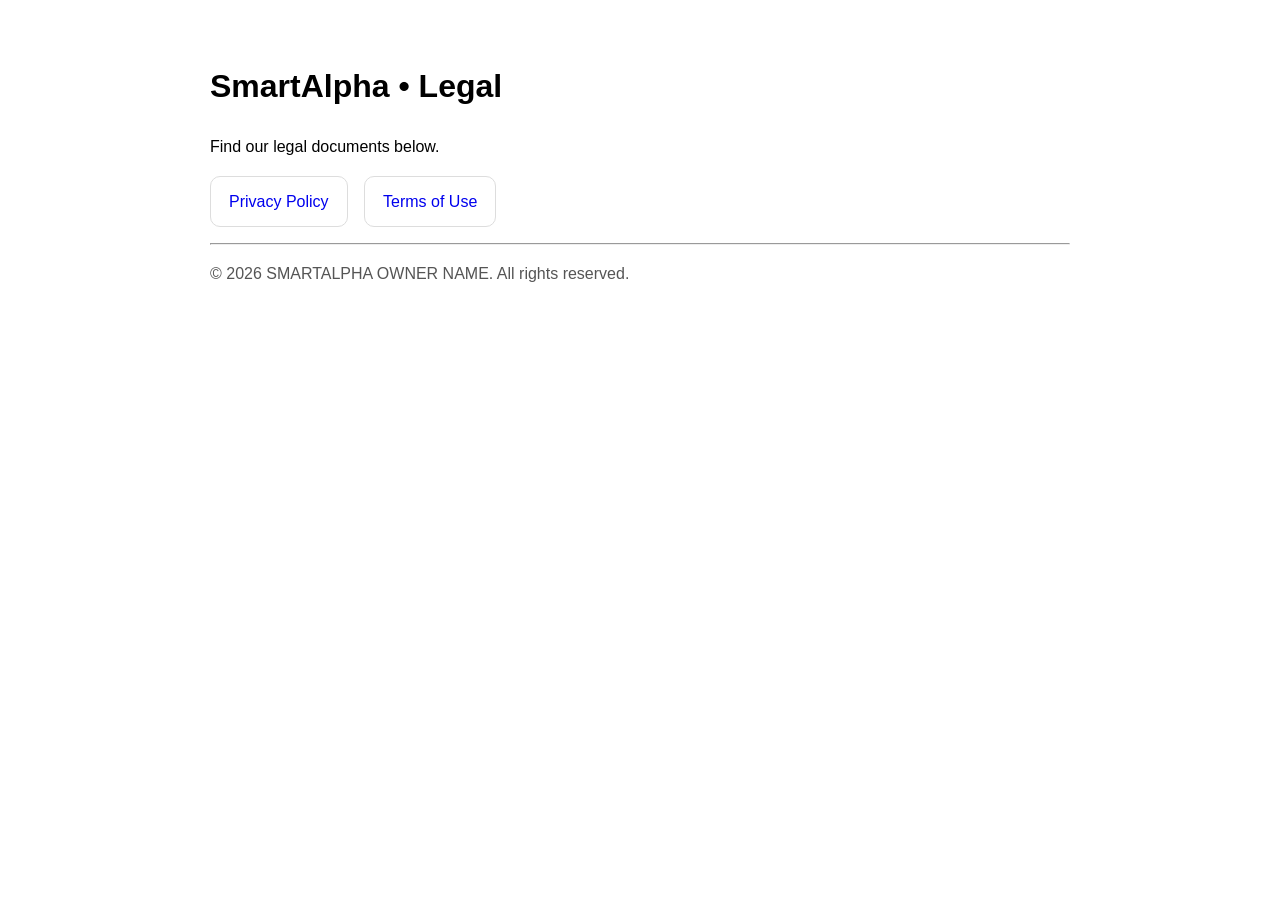
==== index.html @ f587d9b7 "legal index.html" ====
<!doctype html>
<html lang="en">
<head>
  <meta charset="utf-8" />
  <meta name="viewport" content="width=device-width,initial-scale=1" />
  <title>SmartAlpha • Legal</title>
  <meta name="description" content="SmartAlpha Legal: Terms of Use and Privacy Policy">
  <style>
    body {font-family: -apple-system,BlinkMacSystemFont,Segoe UI,Roboto,Helvetica,Arial,Apple Color Emoji,Noto Color Emoji,sans-serif; margin:0; padding:40px; line-height:1.6;}
    .wrap {max-width:860px; margin:0 auto;}
    a.button {display:inline-block; padding:12px 18px; border:1px solid #ddd; border-radius:10px; text-decoration:none; margin-right:12px;}
  </style>
</head>
<body>
  <div class="wrap">
    <h1>SmartAlpha • Legal</h1>
    <p>Find our legal documents below.</p>
    <p>
      <a class="button" href="/privacy">Privacy Policy</a>
      <a class="button" href="/terms">Terms of Use</a>
    </p>
    <hr />
    <p style="color:#555">© <span id="y"></span> SMARTALPHA OWNER NAME. All rights reserved.</p>
  </div>
  <script>document.getElementById('y').textContent = new Date().getFullYear();</script>
</body>
</html>
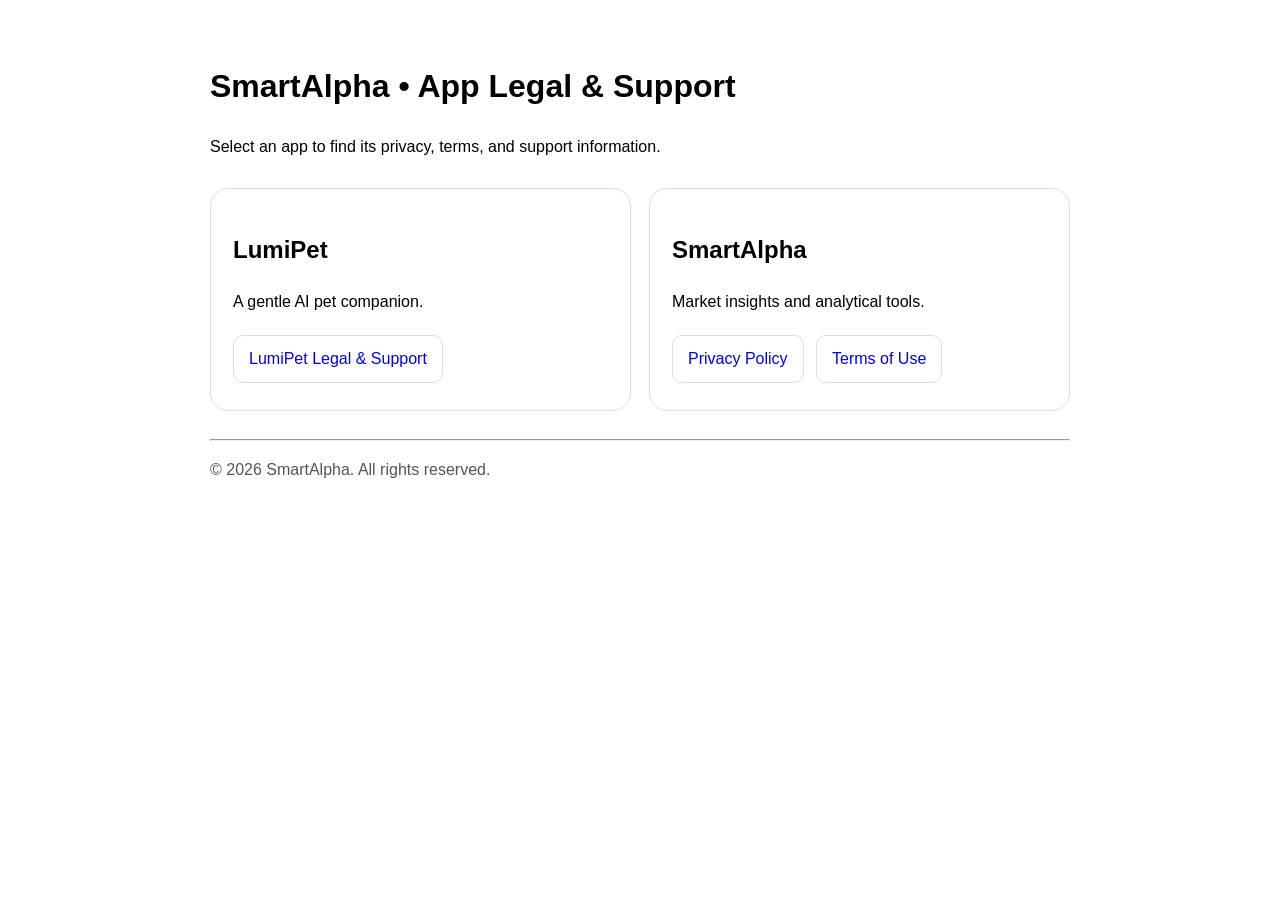
==== commit bfd0ca7f: "feat: publish LumiPet legal and support pages" ====
--- a/index.html
+++ b/index.html
@@ -3,26 +3,36 @@
 <head>
   <meta charset="utf-8" />
   <meta name="viewport" content="width=device-width,initial-scale=1" />
-  <title>SmartAlpha • Legal</title>
-  <meta name="description" content="SmartAlpha Legal: Terms of Use and Privacy Policy">
+  <title>SmartAlpha • App Legal &amp; Support</title>
+  <meta name="description" content="Legal and support pages for apps published by SmartAlpha">
   <style>
-    body {font-family: -apple-system,BlinkMacSystemFont,Segoe UI,Roboto,Helvetica,Arial,Apple Color Emoji,Noto Color Emoji,sans-serif; margin:0; padding:40px; line-height:1.6;}
+    body {font-family:-apple-system,BlinkMacSystemFont,Segoe UI,Roboto,Helvetica,Arial,Apple Color Emoji,Noto Color Emoji,sans-serif; margin:0; padding:40px; line-height:1.6;}
     .wrap {max-width:860px; margin:0 auto;}
-    a.button {display:inline-block; padding:12px 18px; border:1px solid #ddd; border-radius:10px; text-decoration:none; margin-right:12px;}
+    .apps {display:grid;grid-template-columns:repeat(auto-fit,minmax(260px,1fr));gap:18px;margin:28px 0;}
+    .app {padding:22px;border:1px solid #ddd;border-radius:18px;background:#fff;}
+    a.button {display:inline-block; padding:10px 15px; border:1px solid #ddd; border-radius:10px; text-decoration:none; margin:5px 8px 5px 0;}
   </style>
-</head>
+</head> 
 <body>
   <div class="wrap">
-    <h1>SmartAlpha • Legal</h1>
-    <p>Find our legal documents below.</p>
-    <p>
-      <a class="button" href="/privacy">Privacy Policy</a>
-      <a class="button" href="/terms">Terms of Use</a>
-    </p>
+    <h1>SmartAlpha • App Legal &amp; Support</h1>
+    <p>Select an app to find its privacy, terms, and support information.</p>
+    <div class="apps">
+      <section class="app">
+        <h2>LumiPet</h2>
+        <p>A gentle AI pet companion.</p>
+        <a class="button" href="./lumipet/">LumiPet Legal &amp; Support</a>
+      </section>
+      <section class="app">
+        <h2>SmartAlpha</h2>
+        <p>Market insights and analytical tools.</p>
+        <a class="button" href="./privacy/">Privacy Policy</a>
+        <a class="button" href="./terms/">Terms of Use</a>
+      </section>
+    </div>
     <hr />
-    <p style="color:#555">© <span id="y"></span> SMARTALPHA OWNER NAME. All rights reserved.</p>
+    <p style="color:#555">© <span id="y"></span> SmartAlpha. All rights reserved.</p>
   </div>
   <script>document.getElementById('y').textContent = new Date().getFullYear();</script>
 </body>
 </html>
-
